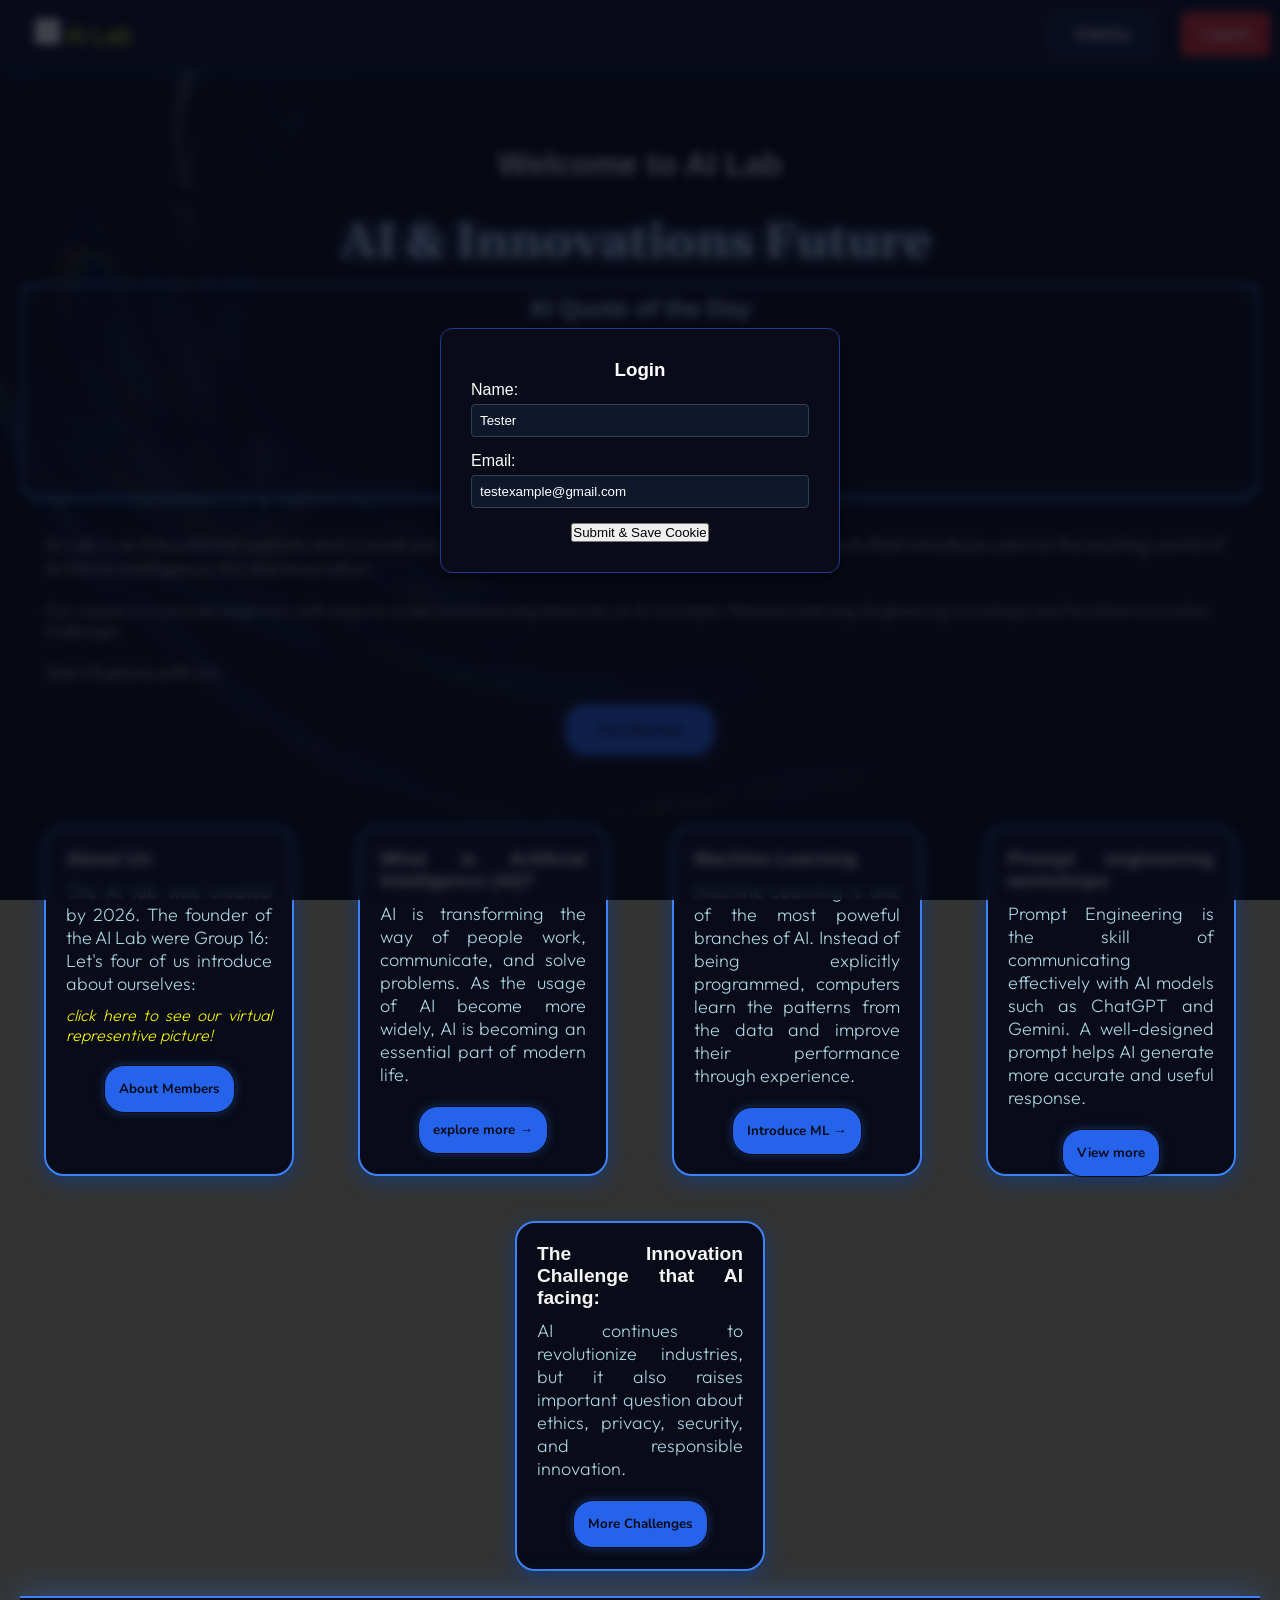
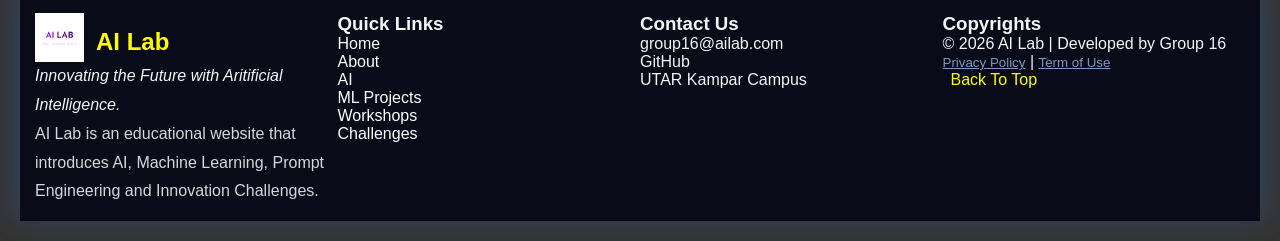
==== index.html @ f7428679 "Initial website" ====
<!DOCTYPE html>
<html lang="en">

<head>
    <meta charset="utf-8">
    <meta name="viewport" content="width=device-width, initial-scale=1.0">
    <link rel="stylesheet" href="index.css">
    <title>AI Lab</title>
    <link rel="preconnect" href="https://fonts.googleapis.com">
    <link rel="preconnect" href="https://fonts.gstatic.com" crossorigin>
    <link href="https://fonts.googleapis.com/css2?family=Gelasio:ital,wght@0,400..700;1,400..700&display=swap"
        rel="stylesheet">

    <link rel="preconnect" href="https://fonts.googleapis.com">
    <link rel="preconnect" href="https://fonts.gstatic.com" crossorigin>
    <link href="https://fonts.googleapis.com/css2?family=Oswald:wght@200..700&display=swap" rel="stylesheet">

    <link rel="preconnect" href="https://fonts.googleapis.com">
    <link rel="preconnect" href="https://fonts.gstatic.com" crossorigin>
    <link href="https://fonts.googleapis.com/css2?family=Outfit:wght@100..900&display=swap" rel="stylesheet">

    <!--nunito-->
    <link rel="preconnect" href="https://fonts.googleapis.com">
    <link rel="preconnect" href="https://fonts.gstatic.com" crossorigin>
    <link href="https://fonts.googleapis.com/css2?family=Nunito:ital,wght@0,200..1000;1,200..1000&display=swap"
        rel="stylesheet">
    <style>
        span {
            font-family: "Gelasio", sans-serif;
        }

        body {
            background-color: rgba(0, 0, 0, 0.799);
            background-image: url("./images/balckbluewhiteGlass.jpg");
            font-family: 'Gill Sans', 'Gill Sans MT', Calibri, 'Trebuchet MS', sans-serif;
            background-blend-mode: overlay;

        }

        #home-box {
            font-family: "Outfit", sans-serif;
        }
        #home-box h3,
        h4 {
            font-weight: 200;
        }

        .home-box-section h3 {
            font-family: "Outfit", sans-serif;
            font-weight: 250;
        }

        .exploreBtn {
            font-family: "Nunito", sans-serif;
            font-weight: 700;
        }

        footer {
            font-family: 'Gill Sans', 'Gill Sans MT', Calibri, 'Trebuchet MS', sans-serif;
        }
    </style>
</head>

<body>
    <nav class="navbar">
        <div class="logo"><img class="logoHome" src="./images/AILablogo.png" alt="A descriptive summary of the image">
            AI Lab</div>
        <div class="hideMenu">
            <div class="menu" id="menu-toggle" style="padding:9.5% 25px; font-size: 22px;" >
                menu
            </div>
            <ul class="nav-links">
                <li><a href="index.html">Home</a></li>
                <li><a href="aboutus.html">About</a></li>
                <li><a href="aiIntro.html">AI</a></li>
                <li><a href="machineLearning.html">ML Projects</a></li>
                <li><a href="workshop.html">Workshops</a></li>
                <li><a href="challenge.html">Challenges</a></li>
            </ul>
        </div>
        <div>
            <button id="logout-btn" onclick="logoutUser()"
                style="padding: 13.2px 20px; font-size:medium; background-color: #dc2626; color: white; border: none; border-radius: 5px; cursor: pointer;">
                Logout
            </button>
        </div>
    </nav>

    <!--introduce about AI Lab-->
    <p><br><br><br><br><br><br><br></p>

    <h1 id="title">AI Lab</h1>
    <h2 class="hero-title">
        <span class="word">AI</span>
        <span class="word"> & </span>
        <span class="word">Innovations</span>
        <span class="word">Future</span>
        <br><br>
    </h2>
    <!--quote of AI generate-->
    <div id="home-quote-intro" class="fadeSection">
        <div class="quoteBox">
            <h2>AI Quote of the Day</h2>
            <p id="quoteText">
                Loading inspirational quote...
            </p>
            <h3 id="quoteAuthor">Author</h3>
            <button id="newQuoteBtn" class="exploreBtn">New Quote</button>
        </div>

        <!--introduce AI Web-->
        <div id="home-box">
            <h3>
                AI Lab is an Educational website and a small society club, developed as one of the academic projects
                that introduce users to the
                exciting world of Artificial Intelligence (AI) and Innovation.</h3>
            <br>
            <h4>Our mission is to provide beginners with easy-to-understand learning resources on AI concepts, Machine
                Learning, Engineering workshops
                and the latest innovation challenges.
            </h4>
            <br>
            <h3>Start Explore with Us!</h3>
            <a href="#about" id="startExplore" class="exploreBtn">Get Started</a>
        </div>
    </div>

    <section class="fadeSection">
        <div class="section-content">
            <section id="about">
                <div class="home-box">
                    <div class="home-box-section">
                        <h2 class="home-card-title">About Us</h2>
                        <h3>The AI lab was created by 2026.
                            The founder of the AI Lab were Group 16:<br>
                            Let's four of us introduce about ourselves:</h3>
                        <h3 style="color:yellow; font-size: medium;"><em>click here to see our virtual representive
                                picture!</em></h3>
                        <button id="aboutUs" class="exploreBtn"> About Members </button>
                    </div>
                </div>
            </section>

            <!--introduction to ai-->
            <section id="intro">
                <div class="home-box">
                    <div class="home-box-section">
                        <h2 class="title">What is Artificial Intelligence (AI)?</h2>
                        <h3>AI is transforming the way of people work, communicate, and solve problems.
                            As the usage of AI become more widely,
                            AI is becoming an essential part of modern life.
                        </h3>
                        <button id="exploreAi" class="exploreBtn"> explore more → </button>
                    </div>
                </div>
            </section>
            <!--machine learning project-->
            <section id="ml">
                <div class="home-box">
                    <div class="home-box-section">
                        <h2 class="title">Machine Learning</h2>
                        <h3>Machine Learning is one of the most poweful branches of AI.
                            Instead of being explicitly programmed, computers learn the patterns from the data
                            and improve their performance through experience.
                        </h3>
                        <button id="exploreMl" class="exploreBtn">Introduce ML → </button>
                    </div>
                </div>
            </section>
            <!--prompt engineering workshop-->
            <section id="workshop">
                <div class="home-box">
                    <div class="home-box-section">
                        <h2 class="title">Prompt engineering workshops</h2>
                        <h3>Prompt Engineering is the skill of communicating effectively with AI models such as ChatGPT
                            and
                            Gemini.
                            A well-designed prompt helps AI generate more accurate and useful response.
                        </h3>
                        <button id="exploreWorkshop" class="exploreBtn">View more</button>
                    </div>
                </div>
            </section>
            <!--innovation challenge-->
            <section id="challenge">
                <div class="home-box">
                    <div class="home-box-section">
                        <h2 class="title">The Innovation Challenge that AI facing:</h2>
                        <h3>AI continues to revolutionize industries,
                            but it also raises important question about ethics, privacy, security, and responsible
                            innovation.
                        </h3>
                        <button id="exploreInno" class="exploreBtn">More Challenges</button>
                    </div>
                </div>
            </section>
        </div>
    </section>

    <!--footer-->
    <footer class="footer">
        <div class="footCol">
            <div class="logoLayout">
                <img class="logoFoot" src="./images/AILablogo.png" alt="A descriptive summary of the image">
                <h2 id="LogoName">AI Lab</h2>
            </div>

            <p class="footDesc">
                <em style="color: whitesmoke;">Innovating the Future with Aritificial Intelligence.</em><br>
                AI Lab is an educational website that introduces AI,
                Machine Learning, Prompt Engineering and Innovation Challenges.
                <br>
            </p>
        </div>
        <!--quick Link-->
        <div class="footCol">

            <h3>Quick Links</h3>
            <ul class="footerLinks">

                <li><a href="index.html">Home</a></li>
                <li><a href="aboutus.html">About</a></li>
                <li><a href="aiIntro.html">AI</a></li>
                <li><a href="machineLearning.html">ML Projects</a></li>
                <li><a href="workshop.html">Workshops</a></li>
                <li><a href="challenge.html">Challenges</a></li>
            </ul>
        </div>
        <div class="footCol">
            <h3>Contact Us</h3>
            <p>group16@ailab.com</p>
            <p>GitHub</p>
            <p>UTAR Kampar Campus</p>
        </div>

        <div class="footCol">
            <h3>Copyrights</h3>
            <p>
                &copy;
                2026 AI Lab | Developed by Group 16
            </p>
            <div class="footPolicy">
                <button class="footerBtn" id="privacyLink">Privacy Policy</button>
                |
                <button class="footerBtn" id="termLink">Term of Use</button>
            </div>
            <div class="backToTop">
                <a href="#">Back To Top</a>
            </div>
        </div>
    </footer>

    <!--cookie: record the name and email addresss for later feedbackform use-->
    <div id="cookie-display" style="display: none;">
        <div id="home-cookie">
            <h3>Login</h3>
            <div class="cookie-form">
                <label for="username">Name: </label>
                <input type="text" id="username" value="Tester">
            </div>
            <div class="cookie-form">
                <label for="email">Email: </label>
                <input type="text" id="email" value="testexample@gmail.com">
            </div>
            <button onclick="submitCookieModal()">Submit & Save Cookie</button>
        </div>
    </div>

    <script>
        function getCookie(name) {
            var value = "; " + document.cookie;
            var parts = value.split("; " + name + "=");
            if (parts.length === 2) return parts.pop().split(";").shift();
            return null;
        }

        // Run when page loads
        window.onload = function () {
            var existingUser = getCookie("username");

            if (!existingUser) {
                document.getElementById("cookie-display").style.display = "flex";
                
            } else {
                
                document.getElementById("cookie-display").style.display = "none";
                
            }
        };

        function submitCookieModal() {
            var email = document.getElementById("email").value;
            var username = document.getElementById("username").value;

            if (username.trim() === "" || email.trim() === "") {
                alert("Please enter both your name and email.");
                return;
            }

            var emailCookieString = "email=" + encodeURIComponent(email) + ";path=/;SameSite=Lax";
            var nameCookieString = "username=" + encodeURIComponent(username) + ";path=/;SameSite=Lax";

            document.cookie = emailCookieString;
            document.cookie = nameCookieString;

            alert("Welcome, " + username + ". AI Lab have successfully store your information. Enjoy the AI Lab.");

            document.getElementById("cookie-display").style.display = "none";
        }

        // To log out
        function logoutUser() {
            document.cookie = "username=; path=/; expires=Thu, 01 Jan 1970 00:00:00 UTC; SameSite=Lax";
            document.cookie = "email=; path=/; expires=Thu, 01 Jan 1970 00:00:00 UTC; SameSite=Lax";

            alert("You have been logged out successfully.");

            window.location.href = window.location.pathname + window.location.search;
        }

    </script>

    <!--Pop up message for policy terms cookie-->
    <div id="policyModel" class="model">
        <div class="model-content">
            <span class="close">&times;</span>
            <h2 id="modelTitle">Header:</h2>
            <div id="modelBody">Content:</div>
        </div>
    </div>

    <!--Pop up content(hidden) unless user click-->
    <div id="privacyContent" style="display: none;">
        <p>
            AI Lab respect your privacy. This is only an education website.
        </p>
        <p>No password is collected.<br>
            No payment information is stored. <br>
            No personal information is shared.</p>
    </div>

    <div id="termContent" style="display: none;">
        <p>This website is developed for educational purpose. </p>
        <p>User mahy browse freely. All the content is for learning purposes.</p>
        <p>AI Lab is not responsible for the misuse.</p>
    </div>

    <div id="cookieContent" style="display: none;">
        <p>
            One essential cookie is used.<br>
            Purpose: reminder consent.<br>
            Duration: 5 days. <br>
            No advertising cookies.<br>
        </p>
    </div>

    <script src="homepage.js"></script>
</body>

</html>
---- index.css ----
html {
    scroll-behavior: smooth;
}

body {
    margin: auto;
    padding: 20px;


    color: whitesmoke;
    background-size: cover;
    background-repeat: no-repeat;
    background-position: center;
    background-attachment: fixed;
    background-color: #090b18;
    z-index: 1;
}

@media screen and (max-width:768px) {

    body {
        font-size: auto;
    }

    .navbar {

        flex-wrap: wrap;
        padding: 10px;
    }

    .logo {
        font-size: 20px;
        padding-left: 10px;
    }

    .logoHome {
        width: 20px;
        height: 20px;
    }

    .card-container {
        flex-direction: column;
    }

    .process-card {
        width: 90%;
    }

    .hero-title {
        gap: 8px;
    }

    .word {
        font-size: clamp(8px, 2vw, 10px);
        word-break: break-all;
        word-wrap: break-word;
    }

    #home-box {
        flex-direction: column;
        word-break: break-all;
        word-wrap: break-word;
    }

    .home-box {
        padding: 5px;
    }

    .footer {
        flex-direction: column;
    }

    .menu-toggle {
        display: block;
    }

    .btnCookie {
        font-size: 10px;
        word-wrap: break-word;
        word-break: break-all;

    }

    .feedbackForm {
        padding: 5px;
    }

    .rating {

        flex-direction: row;
        align-items: center;
    }

    #userName,
    #comment {
        width: 100%;
    }


}

@keyframes pulse {

    0%,
    100% {
        transform: scale(.5);
        opacity: .3;
    }

    50% {
        transform: scale(1.5);
        opacity: 1;
    }
}

* {
    margin: 0;
    padding: 0;
    box-sizing: border-box;
}

#title {
    text-align: center;
    animation: fadeUp 1.0s ease forwards;
}

.hero-title {
    font-size: 2.5rem;
    text-align: center;
    color: #b7c9e7;

    display: flex;
    justify-content: center;
    align-items: center;
    flex-wrap: wrap;
    margin-top: 20px;
    line-height: 40px;
    gap: 10px;
}

.word {
    display: block;
    opacity: 0;
    transform: translateY(60px);

    animation: fadeUp 0.8s ease forwards;

    font-size: larger;
    text-shadow:
        0 0 10px #255197,
        0 0 20px #5b7bad;
}

@keyframes fadeUp {
    from {
        opacity: 0;
        transform: translateY(60px);
    }

    to {
        opacity: 1;
        transform: translateY(0);
    }
}

.word:nth-child(1) {
    animation-delay: 0.2s;
}

.word:nth-child(2) {
    animation-delay: 0.4s;
}

.word:nth-child(3) {
    animation-delay: 0.6s;
}

.word:nth-child(4) {
    animation-delay: 0.8s;
}

.logo {
    color: rgb(235, 247, 16);
    font-size: 23px;
    display: inline-block;
    padding-left: 25px;
}

.logoHome {
    width: 25px;
    height: 25px;
}


.navbar {
    position: fixed;
    top: 0px;
    left: 0px;
    width: 100%;

    margin-left: auto;
    padding: 10px;
    display: flex;
    justify-content: space-between;
    align-items: center;

    background: #090b18;
    border-color: 2px solid #2563eb;
    backdrop-filter: blur(15px);

    box-shadow:
        0 0 20px #0b2a61;

    transition: transform 0.4s ease;
    z-index: 999;
}


.navbar.hide {
    transform: translateY(-100%);
}

.hideMenu {
    display: flex;
    align-items: center;
    position: relative;
    margin-left: auto;
    margin-right: 25px;
}

#menu-toggle {
    font-size: 20px;
    cursor: pointer;
    color: whitesmoke;
    margin-left: auto;
    padding: 8% 25px;
    background: #131731;

    border: 1px solid rgba(255, 255, 255, .15);
    border-radius: 10px;
    transition: .3s;
}
#menu-toggle:hover{
    background: #303a7e !important;
    box-shadow: 0 0 10px rgba(0, 210, 255, 0.5);
}

.nav-links {
    background: #1a1f447f;
    position: absolute;
    top: 60px;
    right: 15px;
    width: 100%;
    text-align: center;

    list-style: none;
    padding: 10px 0;
    opacity: 0;
    visibility: hidden;

    transform: translateY(-20px);
    transition:
        opacity .35s ease,
        transform .35s ease,
        visibility .35s;

}

.nav-links a {
    display: block;
    color: white;
    text-decoration: none;
    text-shadow: 1px 1.5px #090b18;
    font-size: 17px;
    transition: .3s;
}

.nav-links a::after {
    content: "";
    left: 0;
    bottom: -6px;
    width: 0;
    height: 2px;
    background: #21314a;
    transition: .3s;

}

.nav-links a:hover {
    color: #ecee5d;
    text-shadow:
        0 0 10px #c0d62d,
        0 0 25px #88e114;
    padding: 4px;
    text-align: center;
    background-color: #0b1524a8;
    box-shadow: 0 0 10px #1b3f70a8;
}

.nav-links.active {
    opacity: 1;
    visibility: visible;
    transform: translateY(0);
}

.home-card-title {
    font-size: auto;
    text-align: center;
}


section {
    margin: 10px auto;
    color: whitesmoke;
}

.fadeSection {
    opacity: 0;
    transform: translateY(80px);

    position: relative;
    overflow: hidden;

    transition: opacity 0.8s ease, transform 0.8s ease;
}

.fadeSection.show {
    opacity: 1;
    transform: translateY(0);
}

.section-content {
    display: flex;
    flex-wrap: wrap;
    justify-content: center;
    gap: 15px;
    animation: fadeUp 1.0s ease forwards;
    transition:
        opacity 0.8s ease,
        transform 1.0s ease;
}

.quoteSection {
    display: flex;
    justify-content: center;
    margin: 10px;
}

.quoteBox {
    padding: 10px;
    text-align: center;
    border-radius: 20px;
    background: #090b18af;
    backdrop-filter: blur(5px);
    border: 2px solid #3B82F6;
    box-shadow: 0 0 10px rgb(43, 133, 206);
    margin: auto;
}

#quoteText {
    font-size: larger;
    line-height: 1.7;
    color: whitesmoke;
    text-shadow: 1px 1px #090b18;
    font-style: italic;
}

#quoteAuthor {
    margin-top: 20px;
    color: #FFD700;
}

#home-quote-intro {
    color: rgb(170, 217, 222);
}

#home-box {
    backdrop-filter: blur(4px);
    width: auto;
    height: auto;

    margin-top: 10px;
    padding: 30%;
    color: whitesmoke;
    text-shadow: 1px 1px #090b18;
    text-align: justisfy;

    background: #090b189e;
    padding: 2%;
    border-radius: 20px;
}

#startExplore {
    text-shadow: none;
    font-size: auto;
    text-align: center;
}

.home-box {
    backdrop-filter: blur(10px);
    background-color: #090b18;

    margin: 5px 5px 5px 5px;
    display: flex;
    flex-direction: column;
    justify-content: space-between;

    width: auto;
    height: 350px;
    max-width: 250px;
    max-height: 600px;
    min-width: 2px;
    padding: 20px;
    border: 2px solid #3B82F6;
    border-radius: 20px;
    box-shadow: 0 5px 20px rgba(15, 61, 135, 0.7);

    opacity: 0;
    transform: translateY(50px);
    transition: opacity 0.3s ease, transform 0.3s ease, box-shadow 0.2s ease, border 0.2s ease;

}

.home-box.show {
    opacity: 1;
    transform: translateY(0);
}

.home-box:hover {
    transform: scale(1.03);
    box-shadow: 0 0 10px #9c29f4;
    border: 2px solid rgba(156, 41, 244, 0.4);
}

.home-box-section {
    display: flex;
    flex-wrap: wrap;
    text-align: justify;
    align-items: center;
}

.home-box-section h2 {
    font-size: larger;
}

.home-box-section h3 {
    font-size: large;
    margin-top: 10px;
    color: lightblue;
    text-shadow: 1px 1px #090b18;
}

.exploreBtn {

    font-size: auto;
    max-width: 150px;
    width: auto;
    padding: 14px;

    align-self: center;

    display: block;
    margin: 20px auto;
    align-items: center;

    text-decoration: none;
    color: #090b18;

    border-radius: 20px;
    background: #2563eb;
    backdrop-filter: blur(15px);
    border: 1px solid #090b18;
    box-shadow: 0 0 10px rgba(24, 57, 110, 0.86);
    z-index: 999;
}

.exploreBtn:hover {

    background: #5fc5ff;
    transition: .18s;
    transform: scale(1.03);
    color: rgba(28, 8, 64);
}


.info-description-section {
    text-align: left;
    margin-bottom: 70px;
}

.section-headline {
    font-size: 2rem;
    font-weight: 600;
    color: #ffffff;
    margin-bottom: 14px;
    letter-spacing: -0.5px;
}

.body-narrative-text {
    font-size: large;
    line-height: 1.65;
    color: lightblue;
    font-weight: 400;
    max-width: 1100px;
    margin-bottom: 20px;
}

.exploreBtn-cyber {
    background: transparent;
    border: 1px solid var(--accent-cyan);
    box-shadow: 0 0 10px #9c29f4;
    color: var(--accent-cyan);
    padding: 8px 24px;
    font-size: 0.9rem;
    font-weight: 700;
    letter-spacing: 0.5px;
    border-radius: 6px;
    cursor: pointer;
    transition: all 0.25s cubic-bezier(0.4, 0, 0.2, 1);
}

.exploreBtn-cyber:hover {
    background-color: var(--accent-cyan);
    color: lightblue;
    box-shadow: 0 0 15px lightblue;
    transform: translateY(-1px);
}

.logoLayout {
    display: flex;
}

.logoFoot {
    max-width: 70px;
    max-height: 70px;
    width: 49px;
    height: 49px;
}

.footer {
    padding: 15px;
    background: #090b18;
    backdrop-filter: blur(10px);
    border-top: 2px solid #3B82F6;
    color: whitesmoke;

    display: flex;
    flex-wrap: wrap;
    box-shadow: 0 -5px 30px rgba(59, 130, 246, .3);
}

.footCol {
    flex: 1;
    min-width: 250px;
}

.footDesc {
    line-height: 1.8;
    color: #d7d7d7;
}

.footerLinks {
    list-style: none;
    padding: 0;
}

.footerLinks a {
    text-decoration: none;
    color: white;
    transition: .3s;
}

.footerLinks a:hover {
    color: #5fc5ff;
    text-shadow: 0 0 10px #3B82F6;
}

#LogoName {
    padding: 0px 12px;
    margin-top: 15px;
    color: yellow;
}

.footPolicy a {
    color: rgb(125, 152, 188);
    text-decoration: none;
    margin: 0 8px;
}

.backToTop a:hover {
    color: #d9e623;
    text-shadow: 0 0 10px #e9f90c;
}

.backToTop a {
    color: yellow;
    text-decoration: none;
    margin: 0 8px;
}

.footerBtn {
    background: none;
    border: none;
    color: rgb(125, 152, 188);
    cursor: pointer;
    text-decoration: underline;
}

.footerBtn:hover {
    color: #5fc5ff;
    text-shadow: 0 0 10px #5fc5ff;
}

#cookie-display {
    position: fixed;
    top: 0;
    left: 0;
    width: 100%;
    height: 100%;
    background-color: #090b18c2;
    backdrop-filter: blur(5px);
    z-index: 9999;
    display: flex;
    justify-content: center;
    align-items: center;
}

#home-cookie {
    background-color: #090b18;
    padding: 30px;
    border-radius: 12px;
    border: 1px solid #1e3a8a;
    color: white;
    text-align: center;
    max-width: 400px;
    width: 90%;
    box-shadow: 0 4px 20px rgba(0, 0, 0, 0.5);
}

.cookie-form {
    margin-bottom: 15px;
    text-align: left;
}

.cookie-form input {
    width: 100%;
    padding: 8px;
    margin-top: 5px;
    background: #0f172a;
    border: 1px solid #334155;
    color: white;
    border-radius: 4px;
}

/*pop up message*/

.model {
    display: none;
    position: fixed;
    top: 0;
    left: 0;
    width: 100%;
    height: 100%;
    background: #090b18;
    justify-content: center;
    align-items: center;
    z-index: 999;
}

.model-content {
    width: 650px;
    max-width: 90%;
    padding: 30px;
    border-radius: 20px;
    background: #090b18;
    backdrop-filter: blur(20px);
    color: white;
    border: 2px solid #3B82F6;
    box-shadow: 0 0 30px rgba(59, 130, 246, .5);
    animation: popup .4s ease;
    z-index: 999;
}

@keyframes popup {
    from {
        opacity: 0;
        transform: scale(.8);
    }

    to {
        opacity: 1;
        transform: scale(1);
    }
}

.close {
    float: right;
    font-size: 30px;
    cursor: pointer;
}

.close:hover {
    color: #2965c4;
}

cookieContent {
    z-index: 9999;
}

/*about us*/
.info-description-section {
    margin-top: 3rem;
}

.about-section-headline {
    color: lightblue;
    font-size: 1.5rem;
    font-weight: 600;
    margin-bottom: 1rem;
    font-family: sans-serif;
}

#about-introTech {
    background: #090814;
    border: 1px solid #3c1e70;
    padding: 1.5rem;
    border-radius: 0.5rem;
    display: flex;
    flex-wrap: wrap;
    gap: 0.75rem;
    align-items: center;
}

#about-introTech>span {
    background: #0e122b;
    color: lightblue;
    font-weight: 600;
    font-size: 0.9rem;
    border: 1px solid #1a224d;
    padding: 0.5rem 1rem;
    border-radius: 50px;
    font-family: sans-serif;
}

.profile-grid-container {
    display: grid;
    grid-template-columns: repeat(auto-fit, minmax(240px, 1fr));
    gap: 20px;
    margin-top: 25px;
}

.pplProfile {
    background: #03050c;
    border: 1px solid rgba(255, 255, 255, 0.05);
    border-radius: 12px;
    padding: 20px;
    display: flex;
    align-items: center;
    gap: 15px;
    transition: transform 0.2s ease, border-color 0.2s ease;
}

.pplProfile:hover {
    transform: translateY(-3px);
    border-color: var(--accent-cyan);
}

.profiles {
    width: 65px;
    height: 65px;
    border-radius: 50%;
    object-fit: cover;
    background-color: #111424;
    border: 1px solid rgba(255, 255, 255, 0.1);
}

.meta-table-box {
    display: flex;
    flex-direction: column;
    gap: 4px;
}

.meta-row {
    font-size: 0.9rem;
}

.meta-label {
    color: #64748b;
    margin-right: 6px;
}

.meta-value {
    color: #ffffff;
    font-weight: 600;
}

.highlight-role {
    color: var(--accent-cyan);
}

.cyber-form-container {
    background: rgba(3, 5, 12, 0.6);
    border: 1px solid rgba(51, 207, 246, 0.356);
    padding: 8%;
    border-radius: 16px;
}

.form-cyber-label {
    font-size: 0.9rem;
    font-weight: 600;
    color: #94a3b8;
    margin-bottom: 8px;
    display: block;
}

.cyber-form-input {
    width: 100%;
    background-color: #03050c !important;
    border: 1px solid rgba(255, 255, 255, 0.1) !important;
    color: #ffffff !important;
    border-radius: 8px;
    padding: 12px;
    font-size: 0.95rem;
    transition: all 0.2s ease;
}

.cyber-form-input:focus {
    border-color: var(--accent-cyan) !important;
    outline: none;
    box-shadow: 0 0 8px rgba(0, 210, 255, 0.2);
}

.rating-flex-box {
    display: flex;
    flex-wrap: wrap;
    gap: 10px;
}

.rating-pill-btn {
    background: #03050c;
    border: 1px solid rgba(255, 255, 255, 0.126);
    padding: 8px 16px;
    border-radius: 20px;
    font-size: 0.88rem;
    cursor: pointer;
    display: flex;
    align-items: center;
    gap: 6px;
    transition: all 0.2s ease;
}

.rating-pill-btn:hover {
    border-color: var(--accent-cyan);
    color: yellow;
}

.rating-pill-btn input[type="radio"] {
    accent-color: var(--accent-cyan);
}

.exploreBtn-cyber {
    width: 100%;
    background: transparent;
    border: 1px solid var(--accent-cyan);
    color: var(--accent-cyan);
    padding: 12px;
    border-radius: 8px;
    font-weight: 700;
    font-size: 1rem;
    cursor: pointer;
    transition: all 0.2s ease;
}

.exploreBtn-cyber:hover {
    background: var(--accent-cyan);
    color: lightblue;
    box-shadow: 0 0 15px rgba(0, 210, 255, 0.4);
}

.submitted-box {
    background-color: #0f1729;
    border: 1px solid #1e293b;
    padding: 5%;
    border-radius: 8px;
    color: #f8fafc;
    font-family: sans-serif;
}

.submitted-box h3 {
    margin-top: 0;
    margin-bottom: 16px;
    font-size: 1.1rem;
    color: rgba(255, 255, 0, 0.815);
}

.submitted-box p {
    margin: 8px 0;
    font-size: 0.95rem;
    color: whitesmoke;
}

.submitted-box strong {
    color: #69c4e8;
}

.submitted-box span {
    color: whitesmoke;
}

.delete-feedback-btn {
    background-color: #ef4444;
    color: white;
    border: none;
    padding: 8px 16px;
    border-radius: 6px;
    cursor: pointer;
    font-size: 0.85rem;
    font-weight: 600;
    margin-top: 14px;
    transition: background-color 0.2s ease;
}

.delete-feedback-btn:hover {
    background-color: #dc2626;
}

.feedbackForm {

    width: 90%;
    max-width: 800px;

    margin: 80px auto;
    padding: 35px;

    text-align: center;
    word-wrap: break-word;

    background: rgba(255, 255, 255, .08);
    backdrop-filter: blur(12px);

    border: 2px solid #3B82F6;
    border-radius: 20px;

    box-shadow: 0 0 25px rgba(59, 130, 246, .35);
}

.feedbackForm h2 {

    color: #8ec8ff;
    margin-bottom: 10px;
}

.feedbackForm p {

    margin-bottom: 35px;
    color: #ddd;
}

.feedbackform-group {

    margin-bottom: 35px;
}

.feedbackform-group label {

    display: block;

    font-size: 18px;

    margin-bottom: 15px;
}

#userName {

    width: 80%;
    max-width: 450px;

    padding: 12px;

    border-radius: 10px;
    border: none;

    font-size: 16px;
}

.rating {

    display: flex;
    justify-content: center;
    flex-wrap: wrap;
    gap: 20px;

    margin-top: 20px;
}

.rating label {

    cursor: pointer;

    background: rgba(255, 255, 255, .08);

    padding: 12px 18px;

    border-radius: 12px;

    transition: .3s;
}

.rating label:hover {

    background: #3B82F6;

    color: white;
}

#comment {

    width: 90%;
    max-width: 650px;

    height: 150px;

    resize: vertical;

    padding: 15px;

    font-size: 16px;

    border-radius: 15px;
}

/*machine learning*/
#MLimghead {
    margin-top: 0px;
    width: 100%;
    max-width: 2000px;
    height: 100%;
    max-height: 1000px;
    opacity: 0.43;
    position: absolute;
    background-size: cover;
    background-repeat: no-repeat;
    background-position: center;
    background-attachment: fixed;

    clip-path: polygon(0% 0%,
            100% 0%,
            100% 50%,
            0% 50%);
    z-index: 10;
}

section#introMLcontent h1 {
    font-size: xx-large;
}

section #introMLcontent h2 {
    font-size: x-large;
}

section#introMLcontent p {
    font-size: larger;
}

.welcomeML {
    position: relative;
    margin-top: 25%;
}

.hidden-text {
    position: fixed;

    left: 50%;
    top: 45%;

    transform: translate(-50%, -80%);
    font-size: 900%;
    font-weight: bold;
    line-height: 0.9;
    text-align: center;
    color: #617ed4;
    opacity: 0.07;
    filter: blur(4px);

    z-index: 0;

    transition:
        opacity 0.3s,
        filter 0.3s;
}

.hidden-text:hover {
    filter: blur(0px);
    background-image: linear-gradient(to right, #617ed4, rgb(231, 86, 231));
    -webkit-background-clip: text;
    background-clip: text;
    -webkit-text-fill-color: transparent;
    color: transparent;
}

.cardProcess {
    padding: 20px;
}

.card-container {
    display: flex;
    flex-wrap: wrap;
    flex-direction: row;
    justify-content: center;
    gap: 25px;

}

.process-card {
    width: min(260px, 100%);

    height: max(270px, 100%);
    padding: 20px;
    border-radius: 20px;
    background: rgba(255, 255, 255, .08);
    position: relative;

    overflow: hidden;
    border-radius: 15px;
    backdrop-filter: blur(20px);
    border: 1px solid #9c29f4;
    box-shadow: 0 0 20px rgba(59, 130, 246, .4);
    transition: .3s;
}

.process-card:hover {
    transform: translateY(-8px);
    box-shadow: 0 0 30px rgba(59, 130, 246, .8);
}

.process-card img {
    max-width: fit-content;
    max-height: fit-content;

    width: 98%;
    height: 100%;
    object-fit: contain;
    display: block;
    padding-bottom: 5px;
    border-radius: 20px;
}

.process-card a {
    position: relative;
}

.cardApplication {
    display: flex;
    flex-wrap: wrap;
    justify-content: center;
    gap: 25px;
}

.cardApplication-container {
    display: flex;
    flex-wrap: wrap;
    justify-content: center;
    gap: 25px;
}

.realWorld-card {
    width: 250px;
    padding: 25px;
    border-radius: 20px;

    color: whitesmoke;


    backdrop-filter: blur(2px);
    border: 1px solid rgba(255, 255, 255, .2);
    box-shadow: 0 0 10px rgba(59, 130, 246, .4);
    transition: .3s;
    flex: 0 0 300px;
}

.realWorld-card:hover {
    transform: translateY(-8px);
    color: #f3fa1f;
    background: rgba(0, 0, 0, 0.358);
    box-shadow: 0 0 20px rgba(59, 130, 246, .8);
}

.cardRealWorld {
    text-align: center;
    overflow: hidden;
    flex-wrap: wrap;
    justify-content: center;
    gap: 25px;
    padding: 20px;
}

.slidertrack {
    display: flex;
    width: max-content;
    gap: 25px;
    animation: scrollLeft 27s linear infinite;
}

@keyframes scrollLeft {
    from {
        transform: translateX(0);
    }

    to {
        transform: translateX(calc(-50% - 12.5px));
    }
}

.slidertrack:hover {
    animation-play-state: paused;
}


#typeML {
    display: flex;
    flex-wrap: wrap;
    align-content: flex-start;
    flex-direction: row;
    justify-content: center;
    margin-top: 0;
    margin-bottom: 8px;
    row-gap: 8px;
    padding: 40px 5%;

}

.MLcard-container {
    flex: 1;
    min-width: 280px;
    max-width: 380px;
    width: 290px;
    text-shadow: 1px 2px #020033;

}

.opencard {
    position: relative;
    box-sizing: border-box;
    width: 100%;
    height: 100%;
    padding: 30px 20px;
    border-radius: 20px;
    color: whitesmoke;
    text-align: center;
    background-size: cover;
    background-position: center;
    transition: all 0.5s cubic-bezier(0.4, 0, 0.2, 1);
    box-shadow: 0 10px 25px #020033;
    overflow: hidden;
    cursor: pointer;
    border: 1px solid #00d4ff;
}

.opencard:hover {
    background-color: #090b18ec !important;
    background-blend-mode: overlay;
    color: #93c5fd;
    /* Soft modern light-blue accent */
    transform: translateY(-5px);
    box-shadow: 0 0 25px rgba(96, 165, 250, 0.4);
    overflow: visible;
}

.opencard h2 {
    font-size: larger;
    margin-bottom: 20px;
}

.introtypeML {
    margin-top: 10%;
    margin-left: 3%;
    list-style: circle;
    text-align: justify;
    visibility: hidden;
    color: white;
    opacity: 1.0;

    list-style-type: square;
    text-align: left;
    color: #e2e8f0;
    font-size: 14px;
    line-height: 1.6;

    /* Animation settings */
    opacity: 0;
    transform: translateY(15px);
    transition: opacity 0.5s ease, transform 0.5s ease;
    width: 200px;
    height: auto;
}

.opencard:hover .introtypeML {
    opacity: 1;
    transform: translateY(0);
}

.introtypeML li {
    margin-bottom: 12px;
    visibility: visible;
}

.TypeMLLinks {
    text-decoration: none;
    font-size: medium;
    color: whitesmoke;
    border-radius: 25px;
    padding: 10px 24px;
    border: 2px solid rgba(255, 255, 255, .2);
    display: inline-block;
    transition: all 0.3 ease;

}

.TypeMLLinks:hover {
    color: rgb(255, 255, 23);
    border-color: #00d4ff;
    text-shadow: 0 0 10px rgb(194, 165, 2);
    text-shadow: 0 0 8px rgba(250, 204, 21, 0.6);
    box-shadow: 0 0 15px rgba(250, 204, 21, 0.3);
}

#unsupervised {
    background-image: url('./images/MLimages/unsupervised.jpg');
    max-width: fit-content;
    max-height: fit-content;

    width: 98%;
    height: 100%;
    object-fit: contain;
    display: block;
    padding-bottom: 5px;
    border-radius: 20px;
    background-size: cover;
    background-size: cover;
    background-position: center;
}

#unsupervised:hover {
    /*background:#4b47b2b1;*/
    opacity: 1.0;
    background-color: #090b18dc;
    color: lightblue;
    background-blend-mode: overlay;

}

#supervised {
    background-image: url('./images/MLimages/supervisedLearning.jpg');
    max-width: fit-content;
    max-height: fit-content;

    width: 98%;
    height: 100%;
    object-fit: contain;
    display: block;
    padding-bottom: 5px;
    border-radius: 20px;
    background-size: cover;
    background-size: cover;
    background-position: center;
}

#supervised:hover {
    opacity: 1.0;
    background-color: #090b18dc;
    color: lightblue;
    background-blend-mode: overlay;

}

#reinforcement {

    background-image: url('./images/MLimages/reinforcement.jpg');
    max-width: fit-content;
    max-height: fit-content;

    width: 98%;
    height: 100%;
    object-fit: contain;
    display: block;
    padding-bottom: 5px;
    border-radius: 20px;
    background-size: cover;
    background-size: cover;
    background-position: center;
    opacity: 0.8;
}

#reinforcement:hover {
    opacity: 1.0;
    background-color: #090b18dc;
    color: lightblue;
    background-blend-mode: overlay;
}

/*supervised learning*/

.mlHeader {
    text-align: center;
    margin-top: 10%;
    margin-bottom: 0%;
    padding: 0 20px;
}

.main-ml-title {
    font-size: 3rem;
    font-weight: 800;
    color: #ffffff;
    letter-spacing: -0.5px;
    margin-bottom: 12px;
    text-shadow: 0 0 20px rgba(255, 255, 255, 0.1);
}

.title-divider {
    height: 3px;
    width: 0;
    background: linear-gradient(90deg, transparent, #00e5ff, #9c29f4, transparent);
    margin: 0 auto 20px auto;
    border-radius: 2px;
    animation: extendLine 1.2s cubic-bezier(0.25, 1, 0.5, 1) forwards;
    animation-delay: 0.3s;
}

.sub-ml-title {
    font-size: 18px;
    font-weight: 600;
    color: #00e5ff;
    text-transform: uppercase;
    letter-spacing: 2px;
    margin: 0;
}

.animate-fade-in {
    opacity: 0;
    transform: translateY(-15px);
    animation: titleFadeUp 0.8s cubic-bezier(0.25, 1, 0.5, 1) forwards;
}

@keyframes titleFadeUp {
    to {
        opacity: 1;
        transform: translateY(0);
    }
}

@keyframes extendLine {
    to {
        width: 180px;
    }
}

@media screen and (max-width: 768px) {
    .main-ml-title {
        font-size: 2.2rem;
    }

    .sub-ml-title {
        font-size: 15px;
        letter-spacing: 1px;
    }

    @keyframes extendLine {
        to {
            width: 120px;
        }
    }
}

.container {
    max-width: 650px;
    margin: 60px auto;
    padding: 35px;
    background: #0d1127;
    border: 1px solid #1f2647;
    border-radius: 20px;
    box-shadow: 0 10px 30px rgba(0, 0, 0, 0.5);
    transition: border-color 0.4s ease, box-shadow 0.4s ease;
}

.container:focus-within,
.container:hover {
    border-color: #9c29f4;
    box-shadow: 0 0 25px rgba(156, 41, 244, 0.25);
}

.container h2 {
    color: #00e5ff;
    font-size: 26px;
    margin-bottom: 8px;
    text-align: center;
}

.container p {
    color: #94a3b8;
    font-size: 15px;
    margin-bottom: 30px;
    text-align: center;
}

.form-group {
    margin-bottom: 25px;
    display: flex;
    flex-direction: column;
    gap: 8px;
}

.form-group label {
    color: #ffffff;
    font-size: 15px;
    font-weight: 600;
}

#sqftValue {
    color: #00e5ff;
    font-weight: bold;
}

.form-group select {
    background: #161c3d;
    color: #cbd5e1;
    border: 1px solid #232d65;
    padding: 12px 16px;
    border-radius: 10px;
    font-size: 15px;
    font-family: inherit;
    outline: none;
    cursor: pointer;
    transition: all 0.3s ease;
}

.form-group select:hover,
.form-group select:focus {
    border-color: #00e5ff;
    color: #ffffff;
    box-shadow: 0 0 10px rgba(0, 229, 255, 0.2);
}

.form-group input[type="range"] {
    -webkit-appearance: none;
    appearance: none;
    width: 100%;
    height: 8px;
    background: #161c3d;
    border-radius: 10px;
    outline: none;
    margin: 15px 0;
}

.form-group input[type="range"]::-webkit-slider-thumb {
    -webkit-appearance: none;
    appearance: none;
    width: 22px;
    height: 22px;
    border-radius: 50%;
    background: linear-gradient(135deg, #00e5ff, #9c29f4);
    cursor: pointer;
    box-shadow: 0 0 10px rgba(0, 229, 255, 0.5);
    transition: transform 0.1s ease, box-shadow 0.1s ease;
}

.form-group input[type="range"]::-webkit-slider-thumb:hover {
    transform: scale(1.2);
    box-shadow: 0 0 15px rgba(156, 41, 244, 0.8);
}

.result-box {
    background: linear-gradient(135deg, #0d1127, #13193a);
    border: 2px dashed #9c29f4;
    border-radius: 12px;
    padding: 20px;
    margin-top: 35px;
    text-align: center;
    box-shadow: 0 0 15px rgba(156, 41, 244, 0.15);
    animation: pulseGlow 2s infinite alternate;
}

.result-box h3 {
    margin: 0;
    font-size: 22px;
    color: #2cbb60;
    font-weight: 600;
}

#predictedPrice {
    color: #30de9e;
    font-weight: bold;
    font-size: 26px;
    text-shadow: 0 0 10px rgba(52, 211, 153, 0.4);
}


/* Breathing animation for the result block */
@keyframes pulseGlow {
    from {
        box-shadow: 0 0 12px rgba(156, 41, 244, 0.15);
        border-color: #9c29f4;
    }

    to {
        box-shadow: 0 0 20px rgba(0, 229, 255, 0.3);
        border-color: #00e5ff;
    }
}

/* Responsive adjustment for small mobile viewports */
@media screen and (max-width: 576px) {
    .container {
        margin: 20px 15px;
        padding: 20px;
    }

    .result-box h3 {
        font-size: 18px;
    }

    #predictedPrice {
        font-size: 22px;
    }
}



input[type="range"],
select {
    width: 100%;
    padding: 10px;
    border: 1px solid #ccc;
    border-radius: 4px;
    box-sizing: border-radius;
}

footer {
    font-family: 'Gill Sans', 'Gill Sans MT', Calibri, 'Trebuchet MS', sans-serif;
}

.project-showcase {
    max-width: 850px;
    margin: 60px auto;
    padding: 0 20px;
    display: flex;
    flex-direction: column;
    gap: 30px;
}

.showcase-card {
    background: #0d1127;
    border: 1px solid #1f2647;
    border-radius: 16px;
    padding: 30px;
    box-shadow: 0 4px 20px rgba(0, 0, 0, 0.4);
    transition: border-color 0.3s ease, box-shadow 0.3s ease;
}

.showcase-card h3,
.showcase-card h4 {
    color: #00e5ff;
    margin-bottom: 15px;
    font-size: 22px;
}

.showcase-card p {
    color: #cbd5e1;
    line-height: 1.6;
    margin: 0;
}

.showcase-card:hover {
    border-color: #9c29f4;
    box-shadow: 0 0 15px rgba(156, 41, 244, 0.2);
}

.workflow-steps {
    list-style: none;
    padding: 0;
    margin: 0;
    display: flex;
    flex-direction: column;
    gap: 15px;
}

.workflow-steps li {
    display: flex;
    align-items: center;
    gap: 15px;
    padding: 10px;
    border-radius: 8px;
    transition: background 0.2s ease, transform 0.2s ease;
}

.workflow-steps li:hover {
    background: #161c3d;
    transform: translateX(5px);
}

.step-num {
    background: #9c29f4;
    color: #ffffff;
    width: 28px;
    height: 28px;
    border-radius: 50%;
    display: flex;
    align-items: center;
    justify-content: center;
    font-size: 14px;
    font-weight: bold;
    flex-shrink: 0;
}

.tech-badge-cloud {
    display: flex;
    flex-wrap: wrap;
    gap: 10px;
    margin-top: 15px;
}

.tech-badge {
    background: #161c3d;
    color: #00e5ff;
    border: 1px solid #232d65;
    padding: 6px 14px;
    border-radius: 20px;
    font-size: 14px;
    font-weight: 600;
    cursor: default;
    transition: all 0.2s ease;
}

.tech-badge:hover {
    background: #00e5ff;
    color: #090b18;
    transform: scale(1.08);
    box-shadow: 0 0 10px rgba(0, 229, 255, 0.5);
}

.reveal-on-scroll {
    opacity: 0;
    transform: translateY(30px);
    transition: opacity 0.8s cubic-bezier(0.25, 1, 0.5, 1),
        transform 0.8s cubic-bezier(0.25, 1, 0.5, 1);
}

.reveal-on-scroll.visible {
    opacity: 1;
    transform: translateY(0);
}

.demoTable th {
    text-align: justify;
    width: 25%;
    word-wrap: break-word;
}

.demoTable {
    height: 30%;
}

/*reinforcement learning*/
.mainComponentRL {
    display: flex;
    flex-direction: row;

    margin-top: 5%;

}

.mainComponentRL>.bubbleSquare {
    border: 2px solid #00d4ff;
    text-align: center;
    height: 1px;
    padding: 2%;
}

.rlFlow {
    width: auto;
    max-width: 920px;
    height: auto;
    max-height: 100%;
    margin: 80px auto;
    text-align: center;
}

.flow {
    display: flex;
    flex-direction: row;
    align-items: center;
}

.bubbleSquare {
    width: 100%;
    height: 170px;
    min-height: 100px;
    position: relative;
    animation: float 3s ease-in-out infinite;
    margin: 10px;
}

@keyframes float {

    0% {
        transform: translateY(0);
    }

    50% {
        transform: translateY(-12px);
    }

    100% {
        transform: translateY(0);
    }
}

.front,
.back {
    position: absolute;
    width: 100%;
    height: 100%;
    border-radius: 25%;
    display: flex;
    justify-content: center;
    align-items: center;
    flex-direction: column;
    transition: .8s;
    backface-visibility: hidden;
}

.front {
    background: rgba(14, 35, 84, 0.7);
    border: 2px solid #60a5fa;
    backdrop-filter: blur(15px);
    color: white;
    box-shadow: 0 0 10px #2563eb;
}

.front img {
    width: 50px;
    max-width: 25%;
    height: max-content;
    margin-bottom: 10px;
}

.back {
    background: #00d4ff;
    color: #111;
    padding: 10%;
    padding-top: 10%;
    transform: rotateY(180deg);
    font-size: medium;
    text-align: center;
    height: max-content;
}

.bubbleSquare:hover .front {
    transform: rotateY(180deg);
}

.bubbleSquare:hover .back {
    transform: rotateY(360deg);
}

.arrow {
    font-size: xx-large;
    color: #00d4ff;
    animation: pulse 1.5s infinite;

}

@keyframes pulse {

    0% {
        opacity: .4;
    }

    50% {
        opacity: 1;
        text-shadow: 0 0 15px cyan;
    }

    100% {
        opacity: .4;
    }

}

.bubbleSquare:nth-child(1) {
    animation-duration: 3s;
}

.bubbleSquare:nth-child(3) {
    animation-duration: 4.5s;
}

.bubbleSquare:nth-child(5) {
    animation-duration: 3.7s;
}

.bubbleSquare:nth-child(7) {
    animation-duration: 5s;
}

.bubbleSquare:nth-child(9) {
    animation-duration: 4.2s;
}

/*table for adv and disadv*/
.advtable {
    width: 100%;
    word-wrap: break-word;
    border-collapse: collapse;
    font-family: sans-serif;
    margin: 20px 0;
}

.advtable>thead>th {
    display: inline-flex;
    gap: 8px;
    border-bottom: 1px solid rgba(245, 245, 245, 0.789);
}

.advtable>tbody>tr {
    padding: 20%;
    width: 50%;
}

.advtable>thead {
    background-color: #0d1127;
}

advtable>tbody>tr,
td,
th {
    padding: 12px;
    text-align: left;
    width: 50%;
    border-bottom: 2px solid rgba(245, 245, 245, 0.53);
}

#advDisadv {
    margin: 10%;
    border-color: 2px solid #00d4ff;
}

.rl-container {
    max-width: 900px;
    margin-top: 0%;
    text-align: center;
}

.grid {
    display: grid;
    grid-template-columns: repeat(5, 70px);
    gap: 8px;
    justify-content: center;
    margin: 40px auto;
}

.cell {

    width: 70px;
    height: 70px;
    display: flex;
    justify-content: center;
    align-items: center;
    font-size: 30px;
    border-radius: 10px;
    background: #3d444b;
    transition: .4s;
}

.wall {
    background: #111;
}

.goal {
    background: #34d399;
}

.path {
    background: #facc15;
}

.agent {
    background: #3b82f6;
    color: white;
    font-size: 35px;
    animation: bounce .4s;
}

@keyframes bounce {
    50% {
        transform: scale(1.2);
    }
}

.infoPanel {
    display: grid;
    grid-template-columns: repeat(auto-fit, minmax(180px, 1fr));
    gap: 20px;
    margin-top: 30px;
}

.card {

    background: #090b18;
    box-shadow: 0 0 10px #9c29f4;
    color: #00e5ff;
    padding: 20px;
    border-radius: 15px;

}

.progressBar {

    height: 18px;
    background: #333;
    border-radius: 20px;
    overflow: hidden;
    margin-top: 10px;

}

#progressFill {
    width: 0%;
    height: 100%;
    background: limegreen;
    transition: .4s;
}

#startBtn,
#resetBtn {

    margin-top: 30px;
    padding: 15px 40px;
    font-size: 18px;
    border: none;
    border-radius: 10px;
    cursor: pointer;
    background: #2563eb;
    color: white;

}

button:hover {
    background: #1d4ed8;
}

.bestPath {
    background: linear-gradient(135deg, #00e5ff, #00ff84);

    box-shadow:
        0 0 10px #00e5ff,
        0 0 20px #00ff84;
    animation: glow 1s infinite alternate;

}

@keyframes glow {
    from {
        transform: scale(1);
    }

    to {
        transform: scale(1.08);
    }
}

/*share with supervised, unsupevised learning*/
.examples-section {
    text-align: center;
    max-width: 1000px;
    margin: 60px auto;
    padding: 0 20px;
}

.examples-section h3 {
    margin-bottom: 30px;
    color: #00e5ff;
}

.examples-grid {
    display: flex;
    flex-wrap: wrap;
    gap: 20px;
    justify-content: center;
}

.example-card {
    background: #0d1127;
    border: 1px solid #1f2647;
    border-radius: 15px;
    padding: 25px;
    width: 280px;
    text-align: left;
    position: relative;
    overflow: hidden;
    transition: all 0.4s cubic-bezier(0.175, 0.885, 0.32, 1.275);
    box-shadow: 0 5px 15px rgba(0, 0, 0, 0.3);
}

.card-icon {
    font-size: 35px;
    margin-bottom: 15px;
}

.example-card h4 {
    color: #ffffff;
    font-size: 20px;
    margin-bottom: 10px;
}

.example-card p {
    color: #94a3b8;
    font-size: 14px;
    margin-bottom: 25px;
    line-height: 1.5;
}

.example-card:hover {
    transform: translateY(-8px);
    border-color: #9c29f4;
    box-shadow: 0 0 20px rgba(156, 41, 244, 0.4);
}

.example-card:hover .arrow-icon {
    color: #00e5ff;
    transform: translateX(5px);
}
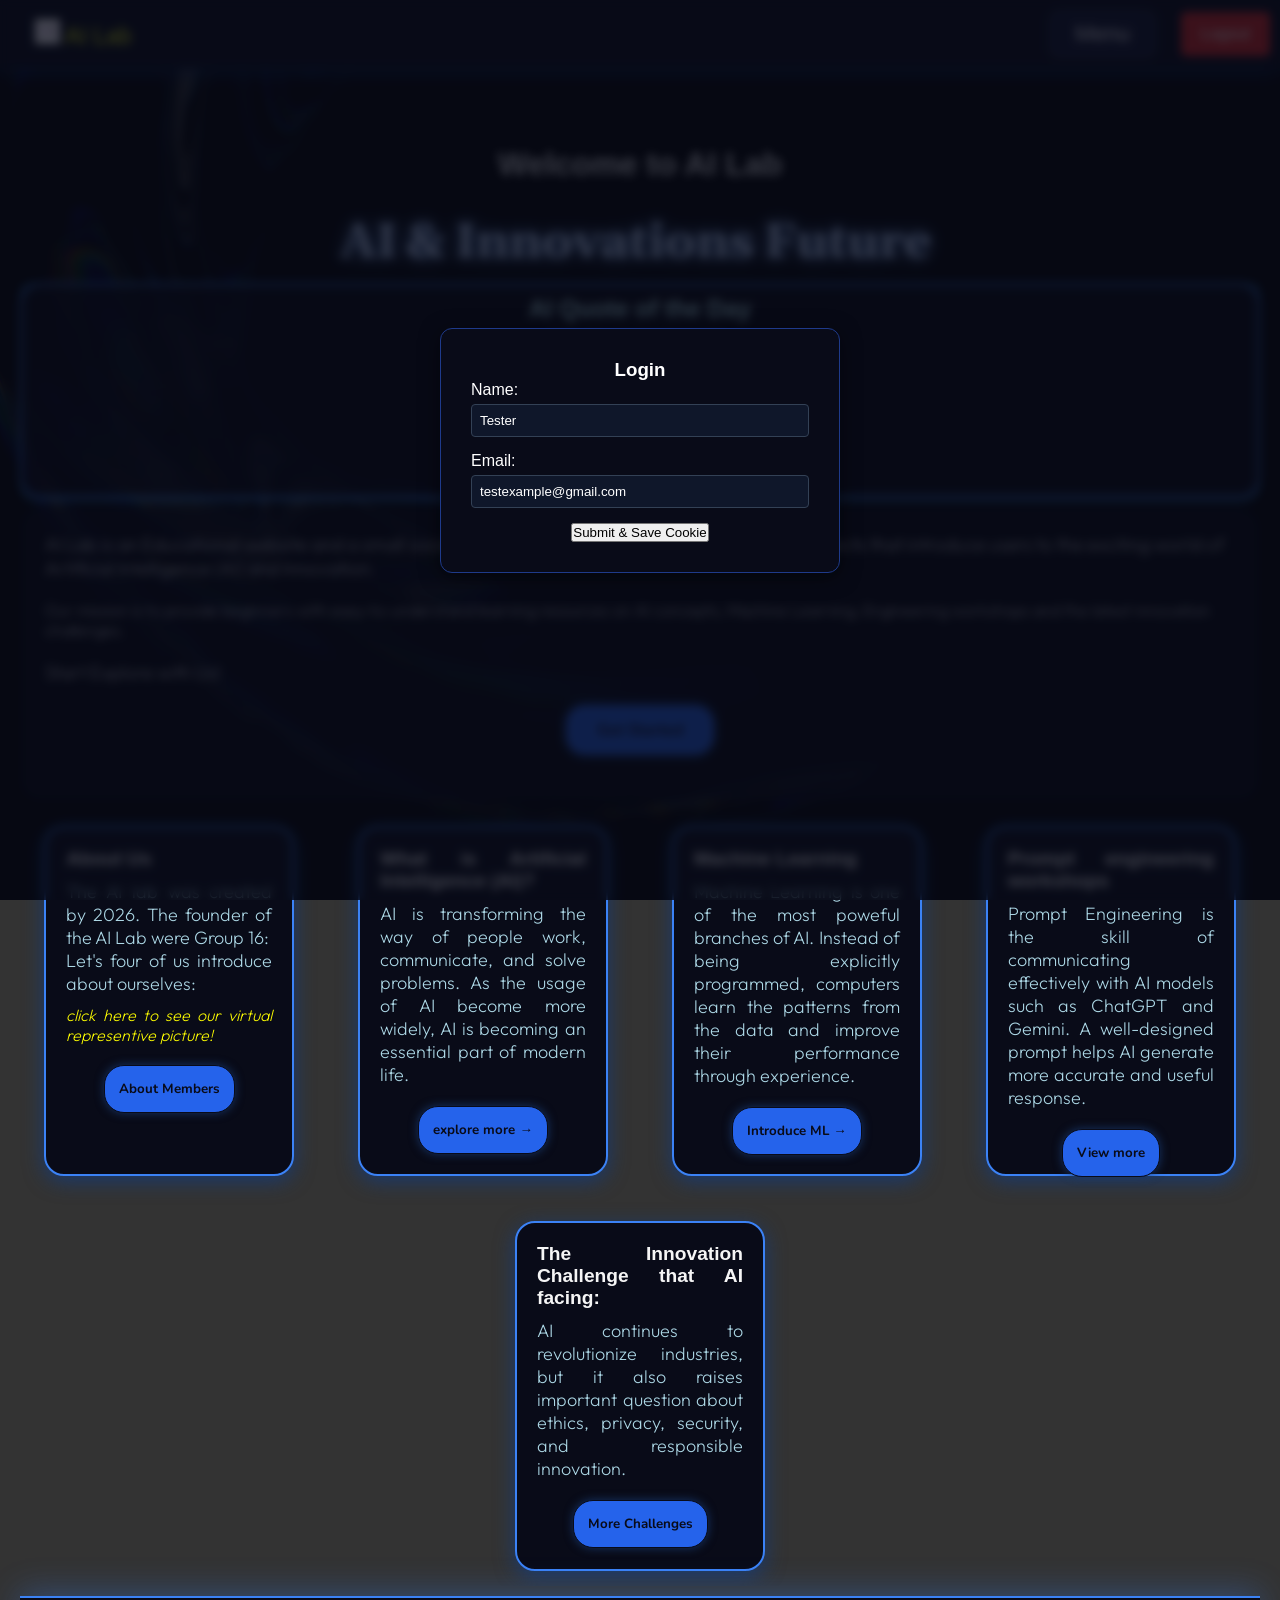
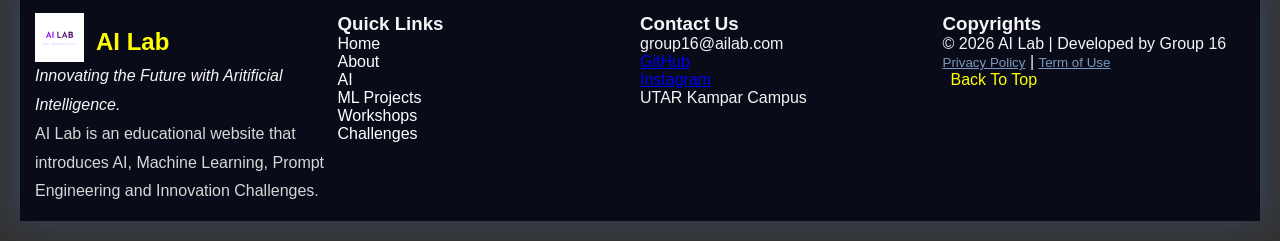
==== commit 21e033eb: "Initial commit" ====
--- a/index.html
+++ b/index.html
@@ -67,7 +67,7 @@
             AI Lab</div>
         <div class="hideMenu">
             <div class="menu" id="menu-toggle" style="padding:9.5% 25px; font-size: 22px;" >
-                menu
+                Menu
             </div>
             <ul class="nav-links">
                 <li><a href="index.html">Home</a></li>
@@ -229,7 +229,8 @@
         <div class="footCol">
             <h3>Contact Us</h3>
             <p>group16@ailab.com</p>
-            <p>GitHub</p>
+            <p><a href="https://github.com/yichengchai/AI-and-Innovation-Club" target="_blank">GitHub</a></p>
+            <p><a href="https://www.instagram.com/chaiyc1111" target="_blank">Instagram</a></p>
             <p>UTAR Kampar Campus</p>
         </div>
 
--- a/index.css
+++ b/index.css
@@ -215,7 +215,6 @@
     z-index: 999;
 }
 
-
 .navbar.hide {
     transform: translateY(-100%);
 }
@@ -229,7 +228,7 @@
 }
 
 #menu-toggle {
-    font-size: 20px;
+    font-size: 18px;
     cursor: pointer;
     color: whitesmoke;
     margin-left: auto;
@@ -308,6 +307,14 @@
     text-align: center;
 }
 
+#logout-btn{
+     padding: 13% 19px; 
+     font-size:medium; 
+     background-color: #dc2626; 
+     color: white; border: none; 
+     border-radius: 5px; 
+     cursor: pointer;
+}
 
 section {
     margin: 10px auto;
@@ -1634,7 +1641,8 @@
     box-sizing: border-radius;
 }
 
-footer {
+footer,
+footer * {
     font-family: 'Gill Sans', 'Gill Sans MT', Calibri, 'Trebuchet MS', sans-serif;
 }
 
